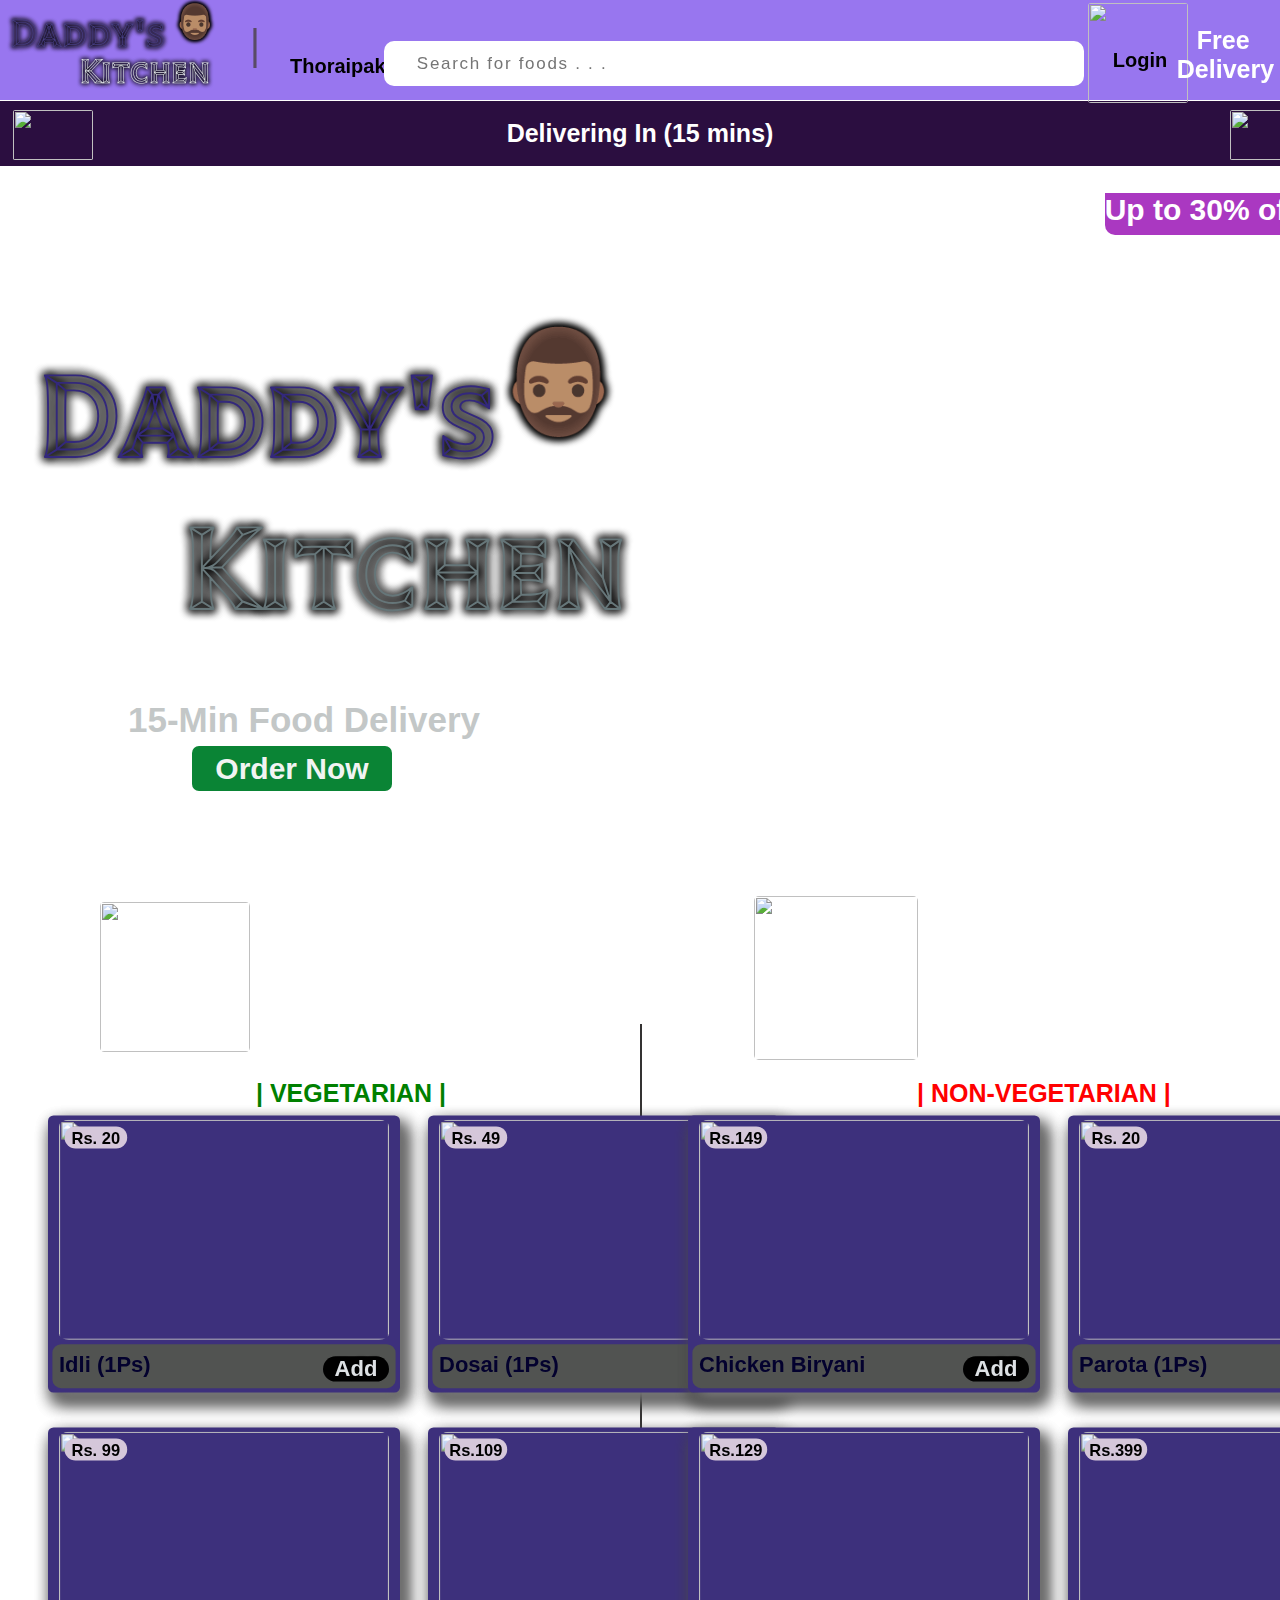
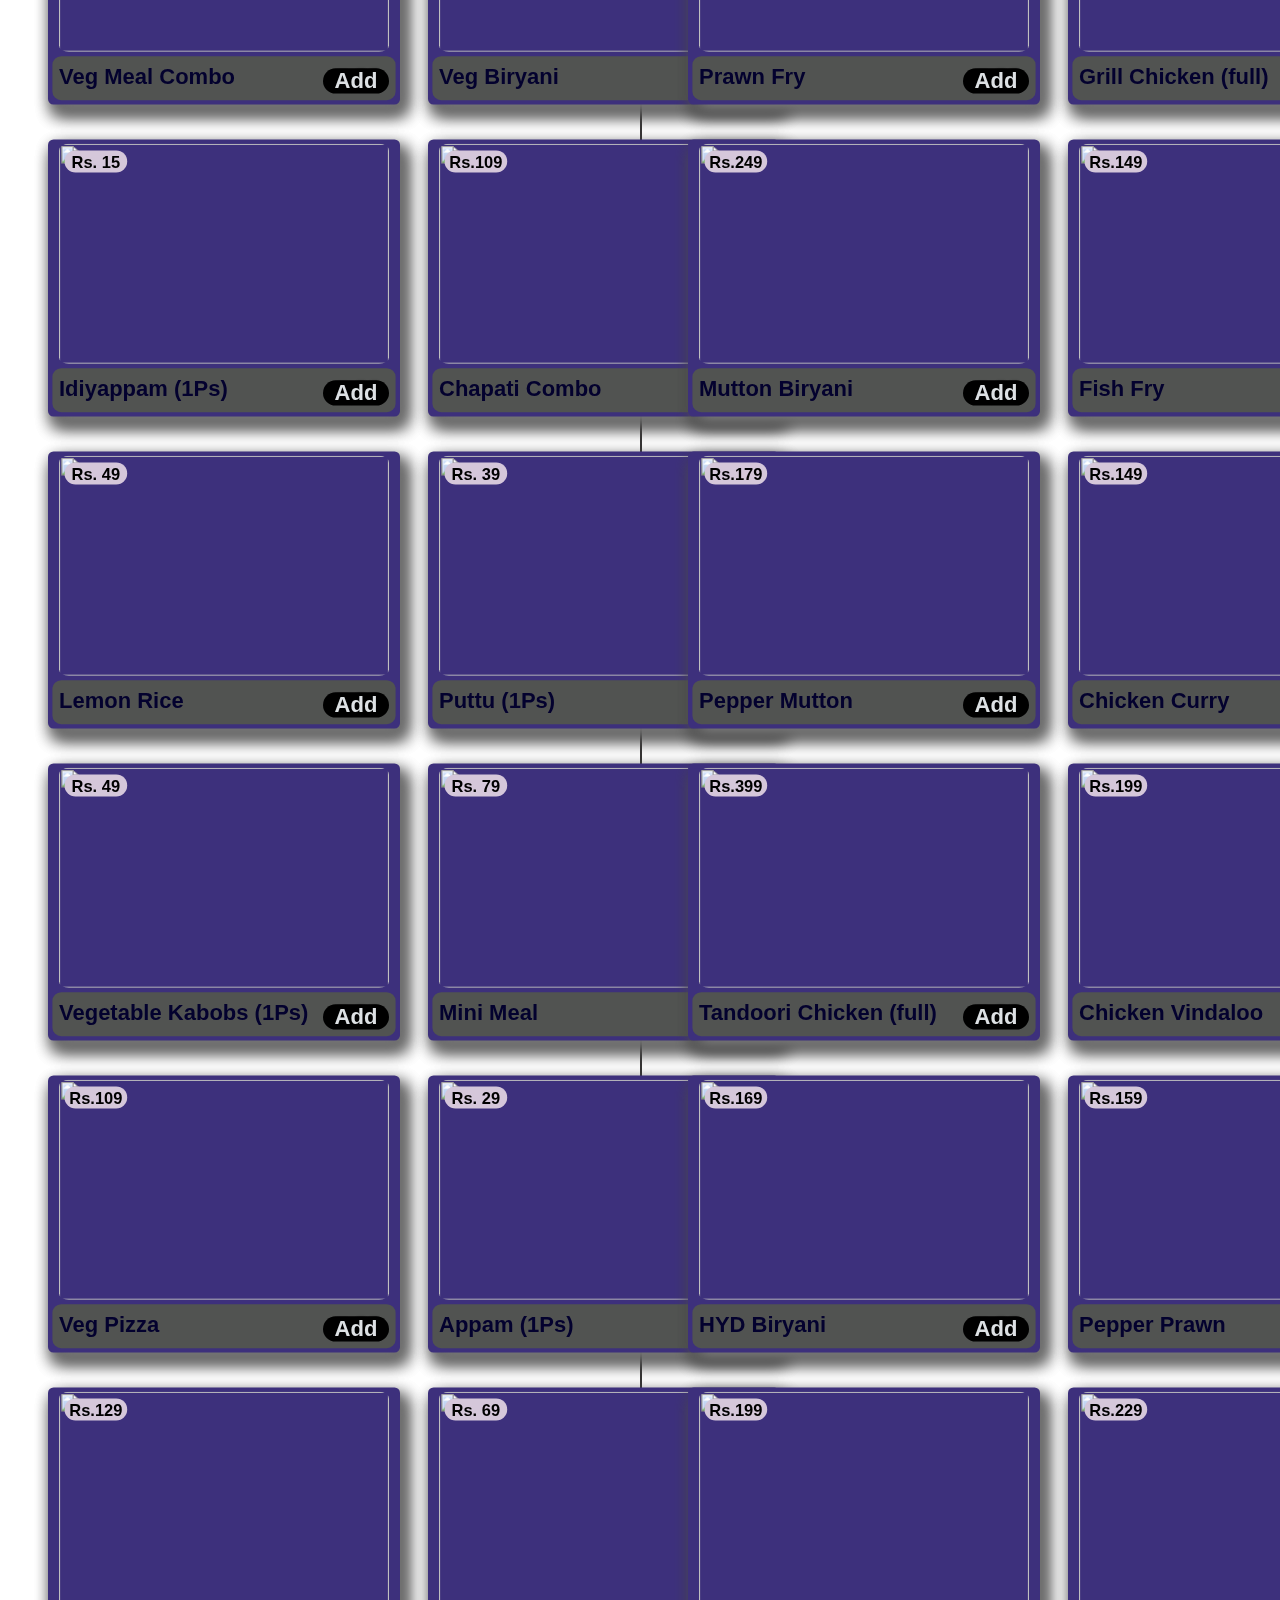
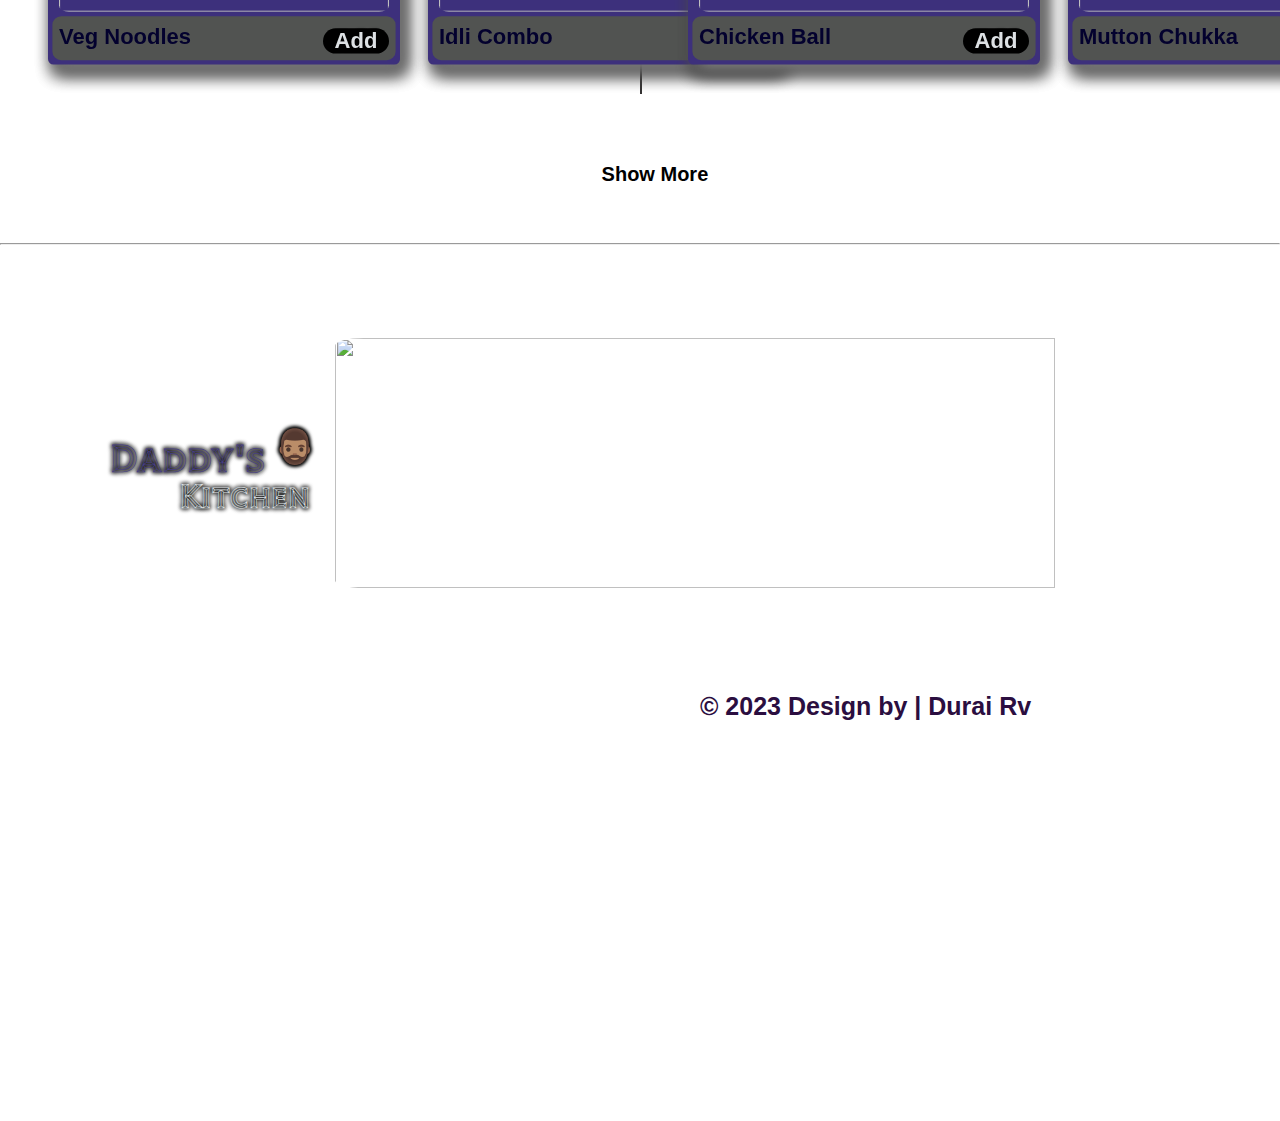
==== index.html @ 1ec9804d "Rename Activity.html to index.html" ====
<!DOCTYPE html>
<html>
<head>
    <link rel="preconnect" href="https://fonts.googleapis.com">
<link rel="preconnect" href="https://fonts.gstatic.com" crossorigin>
<link href="https://fonts.googleapis.com/css2?family=Tilt+Prism&display=swap" rel="stylesheet">

    <link rel="stylesheet" href="Activity.css">
    <meta name="viewport" content="width=device-width, initial-scale=1.0">
    <title>My First Webpage</title>
    <link rel="stylesheet" href="https://cdnjs.cloudflare.com/ajax/libs/font-awesome/6.4.0/css/all.min.css" integrity="sha512-iecdLmaskl7CVkqkXNQ/ZH/XLlvWZOJyj7Yy7tcenmpD1ypASozpmT/E0iPtmFIB46ZmdtAc9eNBvH0H/ZpiBw==" crossorigin="anonymous" referrerpolicy="no-referrer" />


    

</head>
<body>
    <div class="container">
       <div class="top">
        <h1>Daddy's <sup>🧔🏽‍♂️</sup></h1>
        <h2>Kitchen</h2>
        <h3>|</h3>
        <p><i class="fa-solid fa-location-dot fa-bounce"></i> <a href="https://goo.gl/maps/iVi7mu5M3YviTGpN6">Thoraipakkam</a> </p>
    <form>
        <input type="text" placeholder="  Search for foods . . .">
        <button type="submit"><i class="fa-solid fa-magnifying-glass fa-fade"></i></button>
    </form>
    <p class="login"><a href="login.html">Login</a></p>
    <img class="p1" src="D:\Rv\d.png">
    <!-- <img class="rv" src="D:\Rv\d3.png"> -->
    <div class="rv"> Free <br><span class="o2">Delivery</span></div>
    </div>
    <div class="top2">
        <div class="p2">Delivering In (15 mins)</div>
            <img class="p4" src="D:\Rv\d1.png">
            <img class="p5" src="D:\Rv\d2.png">
    </div>
    <div class="top3">
        <video src="D:\Rv\v1.mp4" autoplay muted loop></video>
            <p class="v1">
            <p class="a1">Daddy's<sup>🧔🏽‍♂️</sup><br><span class="a2">Kitchen</span></p>
            <h class="a3">15-Min Food Delivery</h>
            <button class="a4">Order Now</button>
            <p class="a5"> Up to 30% off</p>
        </p>
    </div>
    <div class="top4">
        <div class="veg">
            <img class="logo" src="D:\Rv\vl.png">
            <video class="vegv" src="D:\Rv\vv.mp4"autoplay muted loop></video>
        </div>
        <div class="nonveg">
            <img class="logo1" src="D:\Rv\nl.png">
            <video class="nveg" src="D:\Rv\nv.mp4"autoplay muted loop></video></video>
        </div>
    </div>
    <div class="ver"></div>
    <div class="vt1">
        <span class="green"> | VEGETARIAN |</span>
        <span class="red">| NON-VEGETARIAN |</span>
    </div>
    <div class="top5">
        <div class="hr">
            <img src="D:\Rv\z1.jpg">
            <div class="t5"><p class="d1">Idli   (1Ps)<h2 class="add">Add</h2></p>
            <button class="f1"> Rs. 20</button></div>
        </div>
        <div class="hr">
            <img src="D:\Rv\z2.jpg">
            <div class="t5"><p class="d1">Dosai   (1Ps)<h2 class="add">Add</h2></p>
            <button class="f1"> Rs. 49</button></div>
        </div>
        <div class="hr">
            <img src="D:\Rv\z3.jpg">
            <div class="t5"><p class="d1">Veg Meal Combo<h2 class="add">Add</h2></p>
            <button class="f1"> Rs. 99</button></div>
        </div>
        <div class="hr">
            <img src="D:\Rv\z4.jpg">
            <div class="t5"><p class="d1">Veg Biryani<h2 class="add">Add</h2></p>
            <button class="f1">Rs.109</button></div>
        </div>
        <div class="hr">
            <img src="D:\Rv\z5.jpg">
            <div class="t5"><p class="d1">Idiyappam   (1Ps)<h2 class="add">Add</h2></p>
            <button class="f1">Rs. 15</button></div>
        </div>
        <div class="hr">
            <img src="D:\Rv\z6.jpg">
            <div class="t5"><p class="d1">Chapati Combo<h2 class="add">Add</h2></p>
            <button class="f1">Rs.109</button></div>
        </div>
        <div class="hr">
            <img src="D:\Rv\z7.jpg">
            <div class="t5"><p class="d1">Lemon Rice<h2 class="add">Add</h2></p>
            <button class="f1">Rs. 49</button></div>
        </div>
        <div class="hr">
            <img src="D:\Rv\z8.jpg">
            <div class="t5"><p class="d1">Puttu   (1Ps)<h2 class="add">Add</h2></p>
            <button class="f1">Rs. 39</button></div>
        </div>
        <div class="hr">
            <img src="D:\Rv\z9.jpg">
            <div class="t5"><p class="d1">Vegetable Kabobs   (1Ps)<h2 class="add">Add</h2></p>
            <button class="f1">Rs. 49</button></div>
        </div>
        <div class="hr">
            <img src="D:\Rv\z10.jpg">
            <div class="t5"><p class="d1">Mini Meal<h2 class="add">Add</h2></p>
            <button class="f1">Rs. 79</button></div>
        </div>
        <div class="hr">
            <img src="D:\Rv\z11.jpg">
            <div class="t5"><p class="d1">Veg Pizza<h2 class="add">Add</h2></p>
            <button class="f1">Rs.109</button></div>
        </div>
        <div class="hr">
            <img src="D:\Rv\z12.jpg">
            <div class="t5"><p class="d1">Appam   (1Ps)<h2 class="add">Add</h2></p>
            <button class="f1">Rs. 29</button></div>
        </div>
        <div class="hr">
            <img src="D:\Rv\z13.jpg">
            <div class="t5"><p class="d1">Veg Noodles<h2 class="add">Add</h2></p>
            <button class="f1">Rs.129</button></div>
        </div>
        <div class="hr">
            <img src="D:\Rv\z14.jpg">
            <div class="t5"><p class="d1">Idli Combo<h2 class="add">Add</h2></p>
            <button class="f1">Rs. 69</button></div>
        </div>
    </div>
    <div class="top6">
        <div class="hr">
            <img src="D:\Rv\c1.jpg">
            <div class="t6"><p class="d1">Chicken Biryani<h2 class="add">Add</h2></p>
            <button class="f1">Rs.149</button></div>
        </div>
        <div class="hr">
            <img src="D:\Rv\c2.jpg">
            <div class="t6"><p class="d1">Parota   (1Ps)<h2 class="add">Add</h2></p>
            <button class="f1">Rs. 20</button></div>
        </div>
        <div class="hr">
            <img src="D:\Rv\c3.jpg">
            <div class="t6"><p class="d1">Prawn Fry<h2 class="add">Add</h2></p>
            <button class="f1">Rs.129</button></div>
        </div>
        <div class="hr">
            <img src="D:\Rv\c4.jpg">
            <div class="t6"><p class="d1">Grill Chicken   (full)<h2 class="add">Add</h2></p>
            <button class="f1">Rs.399</button></div>
        </div>
        <div class="hr">
            <img src="D:\Rv\c5.jpg">
            <div class="t6"><p class="d1">Mutton Biryani<h2 class="add">Add</h2></p>
            <button class="f1">Rs.249</button></div>
        </div>
        <div class="hr">
            <img src="D:\Rv\c6.jpg">
            <div class="t6"><p class="d1">Fish Fry<h2 class="add">Add</h2></p>
            <button class="f1">Rs.149</button></div>
        </div>
        <div class="hr">
            <img src="D:\Rv\c7.jpg">
            <div class="t6"><p class="d1">Pepper Mutton<h2 class="add">Add</h2></p>
            <button class="f1">Rs.179</button></div>
        </div>
        <div class="hr">
            <img src="D:\Rv\c8.jpg">
            <div class="t6"><p class="d1">Chicken Curry<h2 class="add">Add</h2></p>
            <button class="f1">Rs.149</button></div>
        </div>
        <div class="hr">
            <img src="D:\Rv\c9.jpg">
            <div class="t6"><p class="d1">Tandoori Chicken   (full)<h2 class="add">Add</h2></p>
            <button class="f1">Rs.399</button></div>
        </div>
        <div class="hr">
            <img src="D:\Rv\c10.jpg">
            <div class="t6"><p class="d1">Chicken Vindaloo<h2 class="add">Add</h2></p>
            <button class="f1">Rs.199</button></div>
        </div>
        <div class="hr">
            <img src="D:\Rv\c11.jpg">
            <div class="t6"><p class="d1">HYD Biryani<h2 class="add">Add</h2></p>
            <button class="f1">Rs.169</button></div>
        </div>
        <div class="hr">
            <img src="D:\Rv\c12.jpg">
            <div class="t6"><p class="d1">Pepper Prawn<h2 class="add">Add</h2></p>
            <button class="f1">Rs.159</button></div>
        </div>
        <div class="hr">
            <img src="D:\Rv\c13.jpg">
            <div class="t6"><p class="d1">Chicken Ball<h2 class="add">Add</h2></p>
            <button class="f1">Rs.199</button></div>
        </div>
        <div class="hr">
            <img src="D:\Rv\c14.jpg">
            <div class="t6"><p class="d1">Mutton Chukka<h2 class="add">Add</h2></p>
            <button class="f1">Rs.229</button></div>
        </div>
    </div>
    <p class="show"> Show More</p>
    <hr>
    <div class="end">
        <h1>Daddy's <sup>🧔🏽‍♂️</sup></h1>
        <h2>Kitchen</h2>
        <div class="icons">
        <i class="fa-brands fa-instagram"></i>
        <i class="fa-brands fa-twitter"></i>
        <i class="fa-brands fa-facebook"></i>
        <i class="fa-brands fa-linkedin"></i></div>
    </div>
    <img class="screen" src="D:\Rv\e1.png">
    <p class="text4"> &copy;  2023   Design  by  |  Durai  Rv</p>

</div>
    
</body>
</html>
---- Activity.css ----
*{
    padding: 0;
    margin: 0;
    box-sizing: border-box;
}
body{
    padding-top: 101px;
}
.top{
    height: 100px;
    width: 100%;
    background-color: rgb(152, 118, 239);
    position: fixed;
    z-index: 9999;top: 0;
    /* position: sticky;
    top: 0; */
}
button{
    position: absolute;
    top: 10px;left:38%;
    border-radius: 50%;
    font-size: 20px;
    border: none;
}
form{
    position: relative;border: none;
    bottom: 143px;left: 30%;
}
input{
   border: none;
    font-size: 17px;
    height: 45px;width: 700px;
    border-radius: 10px;
    padding: 0px 20px;
    letter-spacing: 0.1em;
    outline: none;
}
h1{
    text-shadow:  -1px 0 4px black, 0 1px 4px black, 1px 0 4px black, 0 -1px 4px black;
    font-family: 'Tilt Prism', cursive;
    font-size: 40px;
    position: relative;
    left: 10px;color: rgb(71, 62, 132);
}

h2{
    text-shadow:  -1px 0 4px black, 0 1px 4px black, 1px 0 4px black, 0 -1px 4px black;
    font-family: 'Tilt Prism', cursive;
    font-size: 35px;
    position: relative;
    bottom: 10px;left: 80px;color: rgb(221, 225, 228);
}
h3{
    font-size: 45px;
    font-weight: bold;
    position: relative;bottom: 85px;left: 250px;
    color: rgb(89, 75, 102);
}
P{
    font-size: 20px;
    position: relative;
    bottom: 105px;left: 290px;
    font-weight: bold;color: rgb(227, 234, 239);
    font-family:'Lucida Sans', 'Lucida Sans Regular', 'Lucida Grande', 'Lucida Sans Unicode', Geneva, Verdana, sans-serif;
}
a{
    text-decoration: none;
    color: rgb(0, 0, 0);
}
a:hover{
    color: white;
}
i{
    color: rgb(245, 2, 2);
    font-size: 25px;
}
.login{
    display: flex;
    justify-content: center;
    align-items: start;
    position: relative;
    top: -180px;left:500px ;
    color: rgb(0, 0, 0);font-size: 20px;
    font-family:'Lucida Sans', 'Lucida Sans Regular', 'Lucida Grande', 'Lucida Sans Unicode', Geneva, Verdana, sans-serif;
    font-weight: bold;
}
.p1{
    height: 100px;width: 100px;
    margin-left: 85%;
    position: relative;
    bottom: 249px;
}
.rv{
    color: rgb(255, 255, 255);
    font-family: 'Lucida Sans', 'Lucida Sans Regular', 'Lucida Grande', 'Lucida Sans Unicode', Geneva, Verdana, sans-serif;
    font-size: 25px;
    text-shadow: 9px;
    font-weight: bold;
    position: relative;
    bottom: 330px;left:93.5%;
}
.login:hover{
    box-shadow: rgb(205, 6, 149);
}
.o2{
    position: relative;
    left: -20px;
    
}
.top2{
    height:65px;width: 100%;
    background-color:#2b0e40;
}
.p2{
    font-size: 25px;
    color: rgb(255, 255, 255);
    font-family: 'Lucida Sans', 'Lucida Sans Regular', 'Lucida Grande', 'Lucida Sans Unicode', Geneva, Verdana, sans-serif;
    font-weight: bold;
    position: relative;
    bottom: -18px;
    text-align: center;
    
    animation: blink 6s linear infinite;}
                @keyframes blink{
                    0%{opacity: 0;}
                    20%{opacity:0.5;}
                    50%{opacity: 1;}
                    80%{opacity: 0.5;}
                    0%{opacity:0;}
}
.p4{
    height: 50px;width: 80px;
    position: relative;
    bottom: 20px;left: 1%;

}
.p5{
    height: 50px;width: 80px;
    position: relative;
    bottom: 20px;left: 89.5%;

}
.top3{
    position: relative;
}
video{
    height: 80vh;
    width: 100%;
    object-fit: cover;
    filter: brightness(35%);
    padding: 20px;
    padding-top: 15px;
    border-radius: 30px;
}
.a1{
    text-shadow:  -1px 0 10px black, 0 1px 10px black, 1px 0 10px black, 0 -1px 10px black;
    color: rgb(51, 40, 124);
    font-size: 120px;
    font-family: 'Tilt Prism', cursive;
    position: absolute;
    bottom: 400px;left: 3%;
}
.a2{
    position: absolute; 
    left: 25%;color: rgb(102, 118, 121);
}
.a3{
    color: rgb(195, 199, 199);
    font-size: 35px;
    font-family: 'Lucida Sans', 'Lucida Sans Regular', 'Lucida Grande', 'Lucida Sans Unicode', Geneva, Verdana, sans-serif;
    font-weight: bold;
    position: absolute;
    bottom: 150px;left: 10%;
}
.a4{
    background-color: rgb(10, 132, 53);
    border-radius: 7px;
    color: rgb(241, 244, 242);
    font-weight: bold;
    font-family: 'Lucida Sans', 'Lucida Sans Regular', 'Lucida Grande', 'Lucida Sans Unicode', Geneva, Verdana, sans-serif;
    font-size: 30px;
    height: 45px;width: 200px;
    position: absolute;
    top: 580px;left: 15%;
    animation-name: a;
    animation-duration: 10s;
    animation-iteration-count: 10;
    
}
@keyframes a{
    0%{background-color:rgb(6, 246, 6);}
    20%{background-color:rgb(249, 5, 5);}
    40%{background-color:blue;}
    60%{background-color:rgb(0, 0, 0);}
    80%{background-color:rgb(0, 208, 255);}
    100%{background-color:rgb(255, 0, 234);}
}
.a5{
    background-color: rgb(170, 56, 193);
    border-bottom-left-radius: 10px;border-top-right-radius: 10px;
    color: rgb(255, 255, 255);
    font-weight: bold;
    font-family: 'Lucida Sans', 'Lucida Sans Regular', 'Lucida Grande', 'Lucida Sans Unicode', Geneva, Verdana, sans-serif;
    font-size: 30px;
    height: 42.5px;width: 218px;
    position: absolute;
    bottom: 655px;left: 86.3%;

}
.logo{
    height: 150px;width: 150px;
    position: relative;
    left: 100px;
}
.vegv{
    height: 162px;width:500px ;
    position: relative;
    left: 70px;top: 9px;
    filter: brightness(75%);
}
.logo1{
    height: 163.5px;width: 163.5px;
    position: relative;
    left: 55%;bottom: 160px;
}
.nveg{
    height: 162px;width:500px ;
    position: relative;
    left: 52.8%;bottom:158px;
    filter: brightness(75%);
}
.nonveg{
    position: relative;
    left:50px ;
}
.ver{
    background-color: rgb(52, 50, 50);
    height: 2270px;width: 2px;
    position: relative;
    left: 50%;bottom: 200px;
}
.vt1{
    display: grid;
    grid-template-columns: auto auto ;
    gap: 50px;
    padding: 5%;padding-top: 5px;
    font-family:'Gill Sans', 'Gill Sans MT', Calibri, 'Trebuchet MS', sans-serif;
    font-size: 25px;
    font-weight: bold;
    position: relative;
    left: 15%;bottom: 2420px;

    animation: blink 6s linear infinite;}
                @keyframes blink{
                    0%{opacity: 0;}
                    20%{opacity:0.5;}
                    50%{opacity: 1;}
                    80%{opacity: 0.5;}
                    0%{opacity:0;}
    
}
.green{
    background-color: rgb(255, 255, 255);
    color: green;
    height: 30px;width: 200px;
}
.red{
        background-color: rgb(255, 255, 255);
        color:red;
        height: 30px;width: 280px;
        position: relative;
    left: 100px;
}
.top5{
    display: grid;
    grid-template-columns: auto auto;
    gap: 60px;
    padding: 5%;padding-top: 5px;
    height: 150px;width: 200px;
    position: relative;
    bottom: 2470px;
}
img{
    height: 200px;width: 300px;
    object-fit: cover;
    border-radius: 3%;
}
.top5 > div{
    box-shadow: 5px 8px 20px rgb(238, 237, 238),5px 8px 20px rgb(238, 226, 238);
    text-align: center;
    padding: 4px;
    background-color: rgb(61, 48, 124);
    border-radius: 5px;
    width: 320px;
    
}
.top5 > div{
    transform: scale(1.1);
    z-index: 2;
}
.f1{
    color: black;font-weight: bold;
    border-radius: 30px;border: none;
    font-family: 'Lucida Sans', 'Lucida Sans Regular', 'Lucida Grande', 'Lucida Sans Unicode', Geneva, Verdana, sans-serif;
    background-color:rgb(213, 199, 218);
    height: 20px;width: 57px;font-size: 15px;
    position: absolute;
   left: 15px;
}
.add{
    height: 23px;width:60px ;
    background-color: rgb(0, 0, 0);
    border-radius: 30px;
    font-size: 20px;
    font-family: 'Lucida Sans', 'Lucida Sans Regular', 'Lucida Grande', 'Lucida Sans Unicode', Geneva, Verdana, sans-serif;
    position: absolute;
    left: 250px;right: 15px;

    animation: blink 6s linear infinite;}
                @keyframes blink{
                    0%{opacity: 0;}
                    20%{opacity:0.5;}
                    50%{opacity: 1;}
                    80%{opacity: 0.5;}
                    0%{opacity:0;}
}
.d1{
    /* display: unset; */
    color: rgb(3, 1, 46);
    font-size: 20px;
    font-weight: bold;
    font-family: 'Lucida Sans', 'Lucida Sans Regular', 'Lucida Grande', 'Lucida Sans Unicode', Geneva, Verdana, sans-serif;
    position: absolute;
    top: 85.5%;left: 10px;
    display: flex;
    justify-content: start;
    align-items: start;
    padding-bottom: 50px;
}
.t5{
    /* display: grid;
    grid-template-columns: auto; */
    padding: 20px;background-color: rgb(81, 83, 81);
    border-radius: 8px;font-weight: bold;font-family:'Segoe UI', Tahoma, Geneva, Verdana, sans-serif ;
}
.top5 >div{
    box-shadow: 5px 8px 15px gray ,5px 8px 15px black;
}


.top6{
    display: grid;
    grid-template-columns: auto auto;
    gap: 60px;
    padding: 5%;padding-top: 5px;
    height: 150px;width: 200px;
    position: relative;
    bottom: 2620px;left: 50%;
}
img{
    height: 200px;width: 300px;
    object-fit: cover;
    border-radius: 3%;
}
.top6 > div{
    box-shadow: 5px 8px 20px rgb(238, 237, 238),5px 8px 20px rgb(238, 226, 238);
    text-align: center;
    padding: 4px;
    background-color: rgb(61, 48, 124);
    border-radius: 5px;
    width: 320px;
    
}
.top6 > div{
    transform: scale(1.1);
    z-index: 2;
}
.t6{
    
    padding: 20px;background-color: rgb(81, 83, 81);
    border-radius: 8px;font-weight: bold;font-family:'Segoe UI', Tahoma, Geneva, Verdana, sans-serif ;
}
.top6 >div{
    box-shadow: 5px 8px 15px gray ,5px 8px 15px black;
}
.hr:hover{
    transform: scale(1.2);
    z-index: 2;
}
.show{
    height: 30px;width: 120px;
    font-weight: bold;
    color: black;
    font-size: 20px;
    font-family: 'Lucida Sans', 'Lucida Sans Regular', 'Lucida Grande', 'Lucida Sans Unicode', Geneva, Verdana, sans-serif;
    border-radius: 10px;
    position: relative;
    left: 47%;bottom: 530px;
}
.end{
    position: relative;
    bottom: 300px;left: 100px;
}
hr{
    position: relative;
    bottom: 480px;
}
.icons{
    display: flex;
    gap: 20px;padding-top: 10px;
    padding-left: 25px;

    animation: blink 6s linear infinite;}
                @keyframes blink{
                    0%{opacity: 0;}
                    20%{opacity:0.5;}
                    50%{opacity: 1;}
                    80%{opacity: 0.5;}
                    0%{opacity:0;}
}
.screen{
    height:250px;width:75%;
    position: relative;
    bottom: 500px;left: 335px;
}
.text4{
    font-size: 25px;
    color: #2b0e40;
    position: relative;
    bottom: 400px;left:700px ;
                
                
}
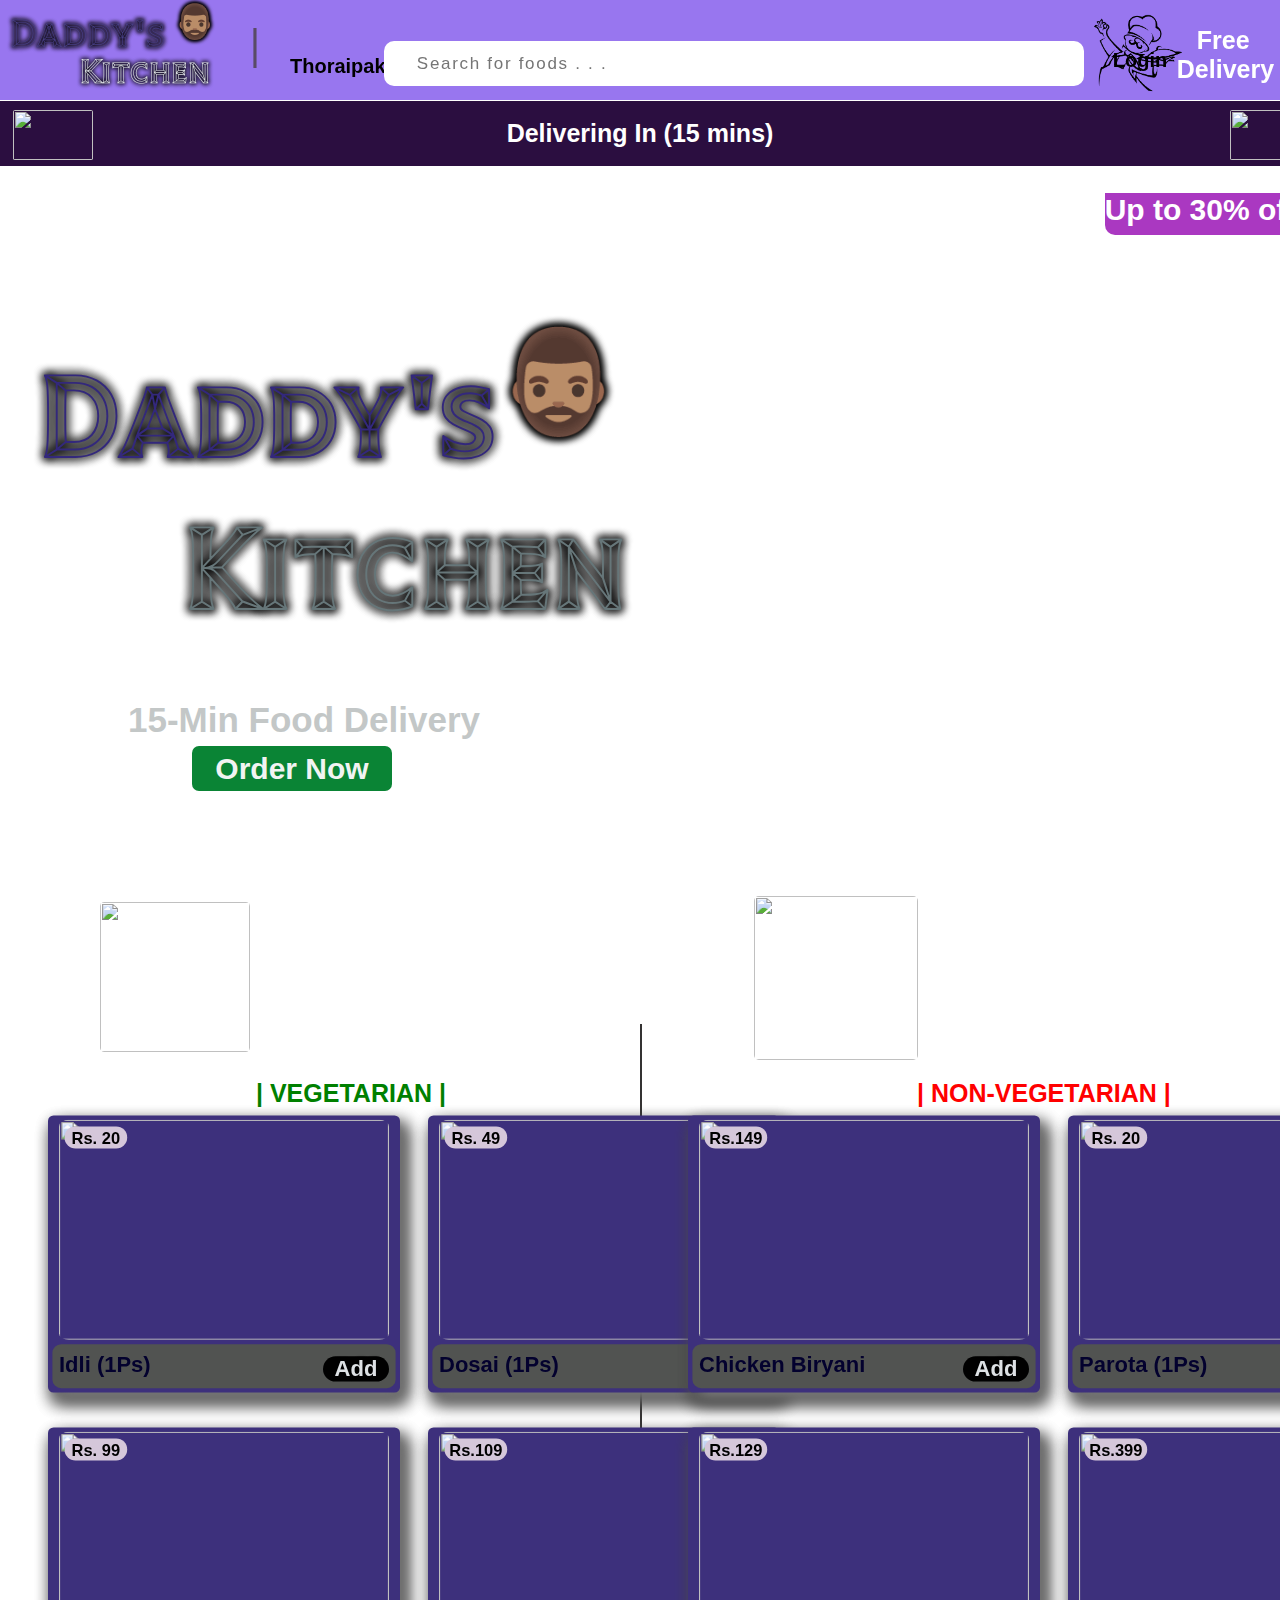
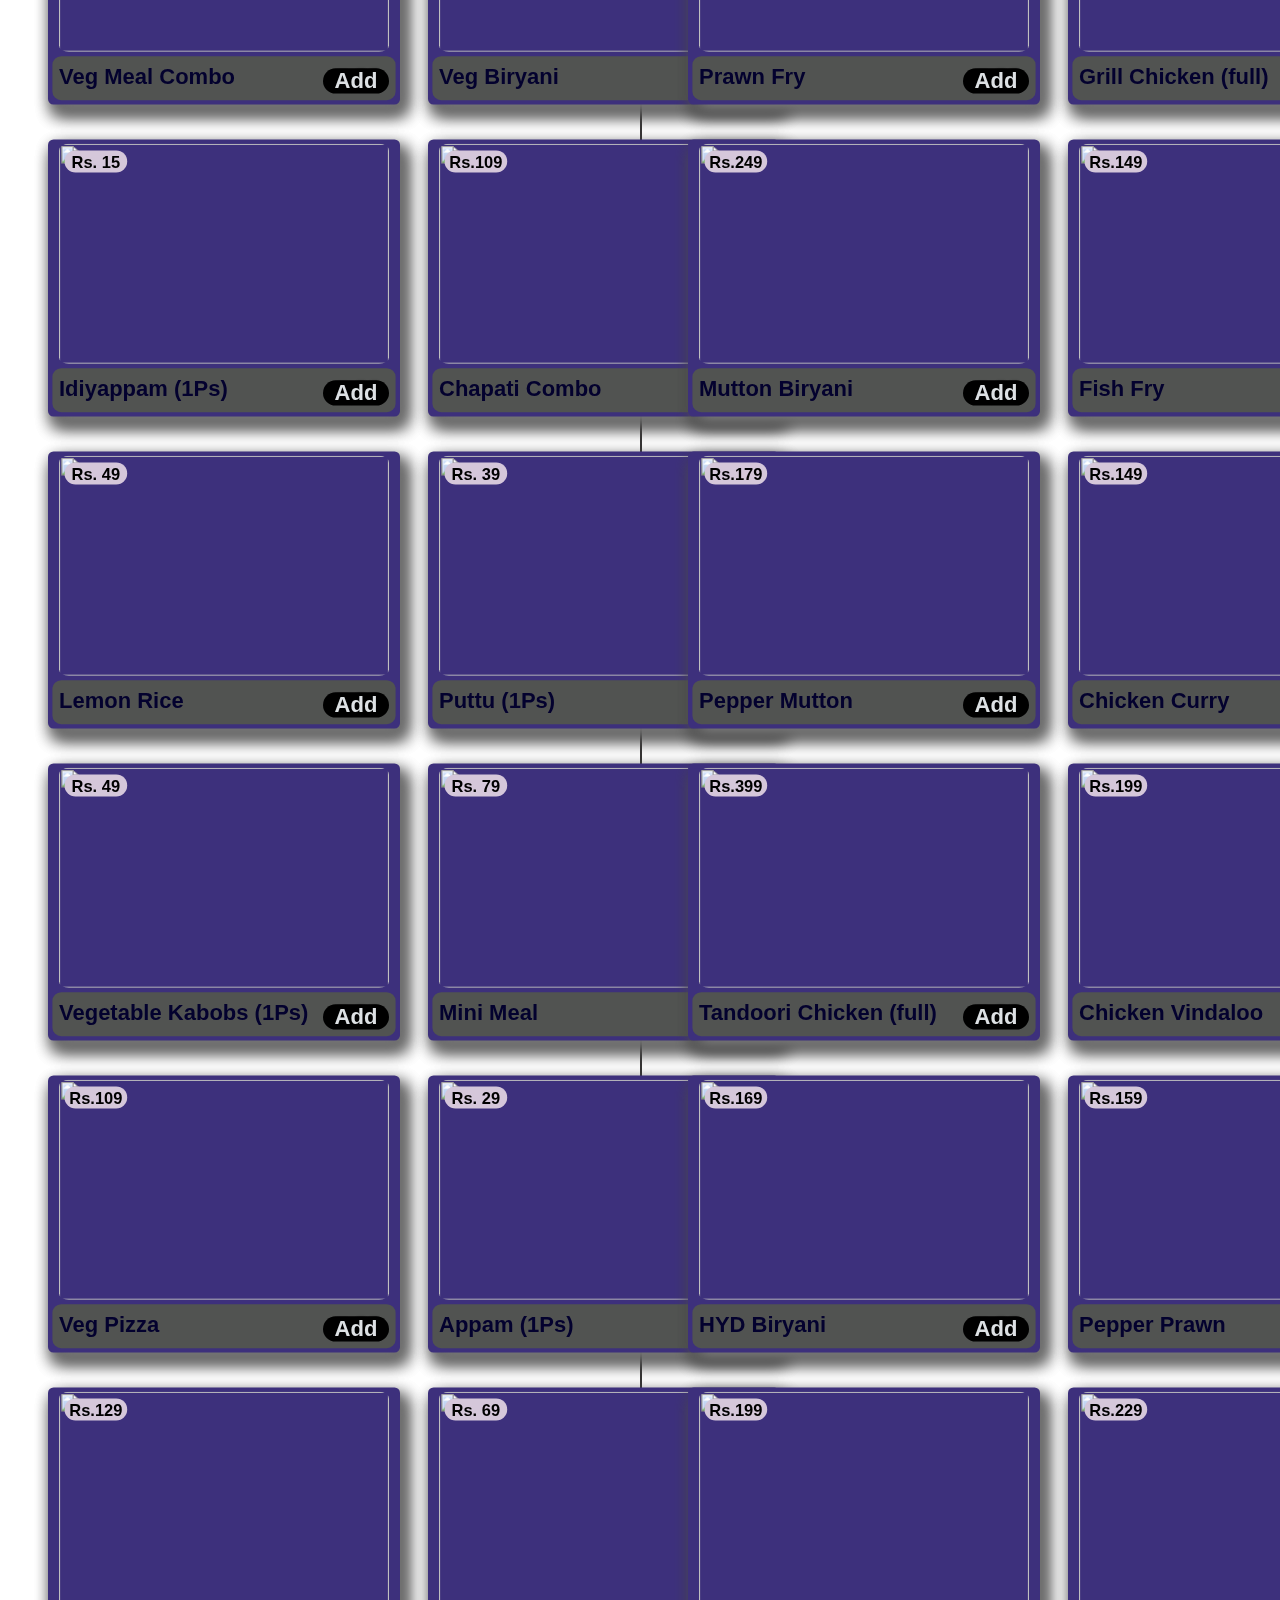
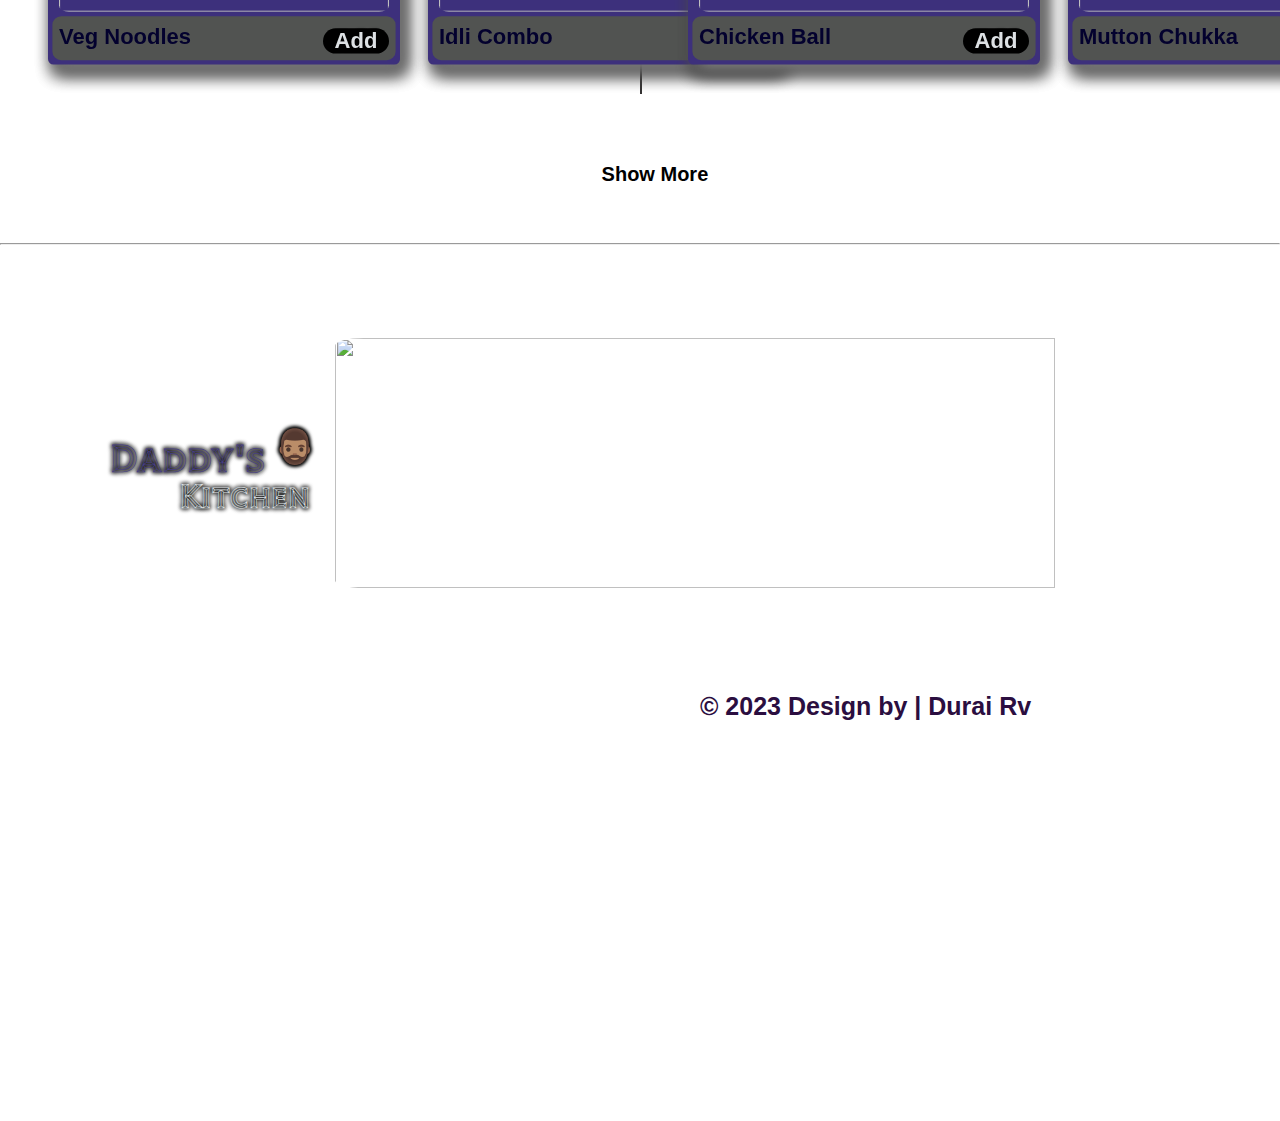
==== commit 4e91a05a: "second" ====
--- a/index.html
+++ b/index.html
@@ -26,7 +26,7 @@
         <button type="submit"><i class="fa-solid fa-magnifying-glass fa-fade"></i></button>
     </form>
     <p class="login"><a href="login.html">Login</a></p>
-    <img class="p1" src="D:\Rv\d.png">
+    <img class="p1" src="./d.png">
     <!-- <img class="rv" src="D:\Rv\d3.png"> -->
     <div class="rv"> Free <br><span class="o2">Delivery</span></div>
     </div>
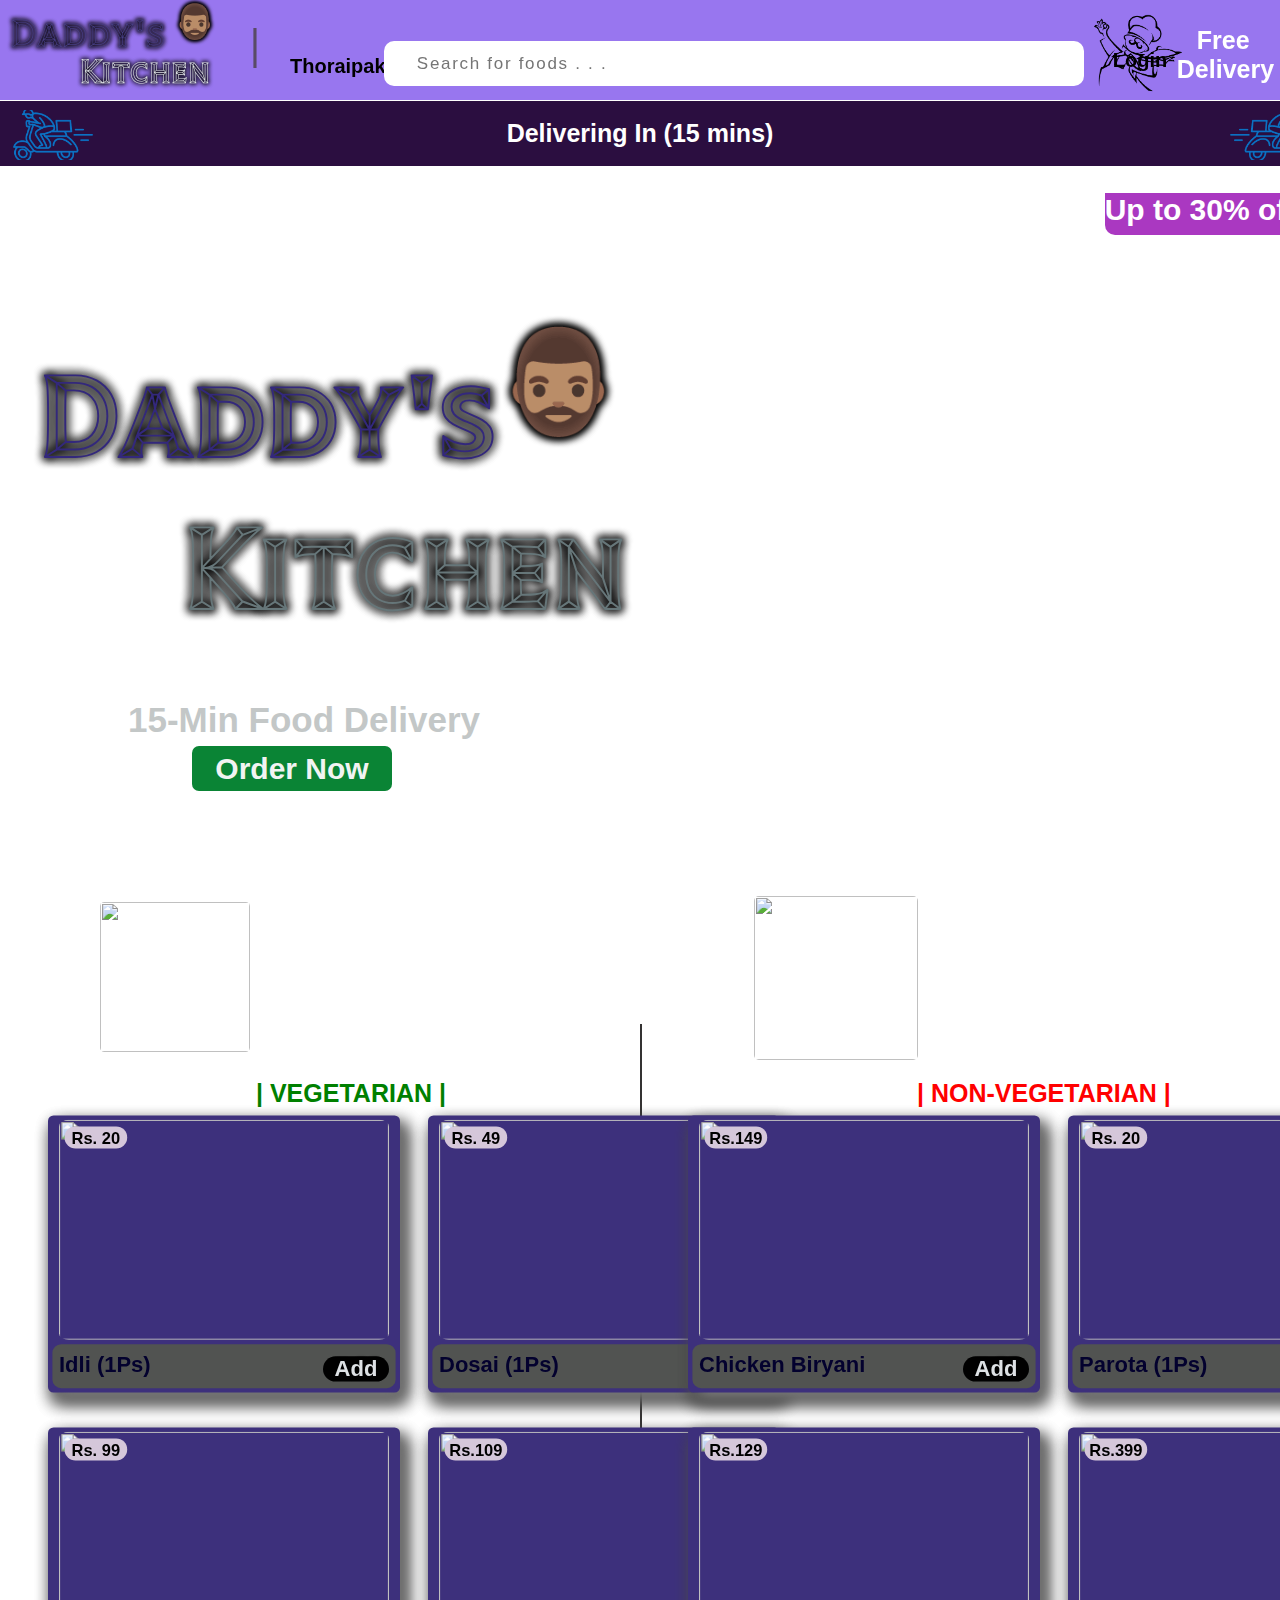
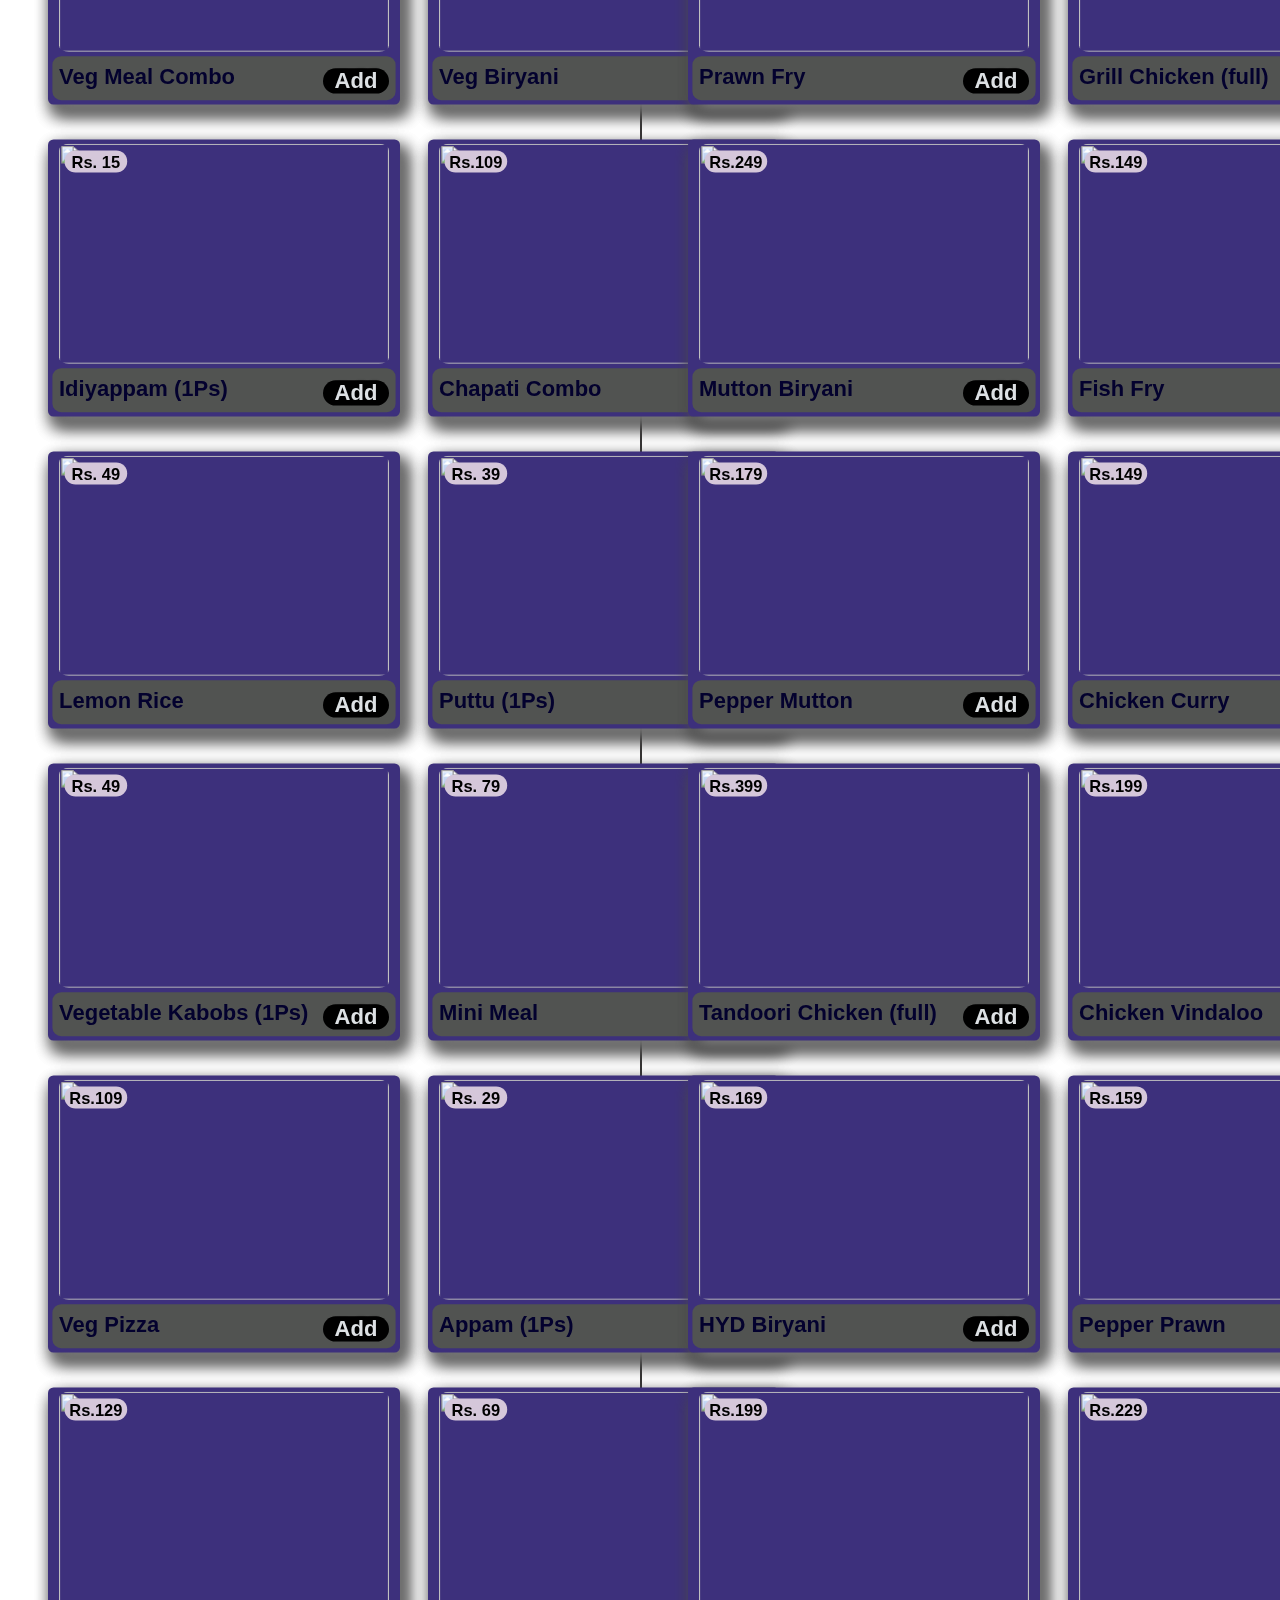
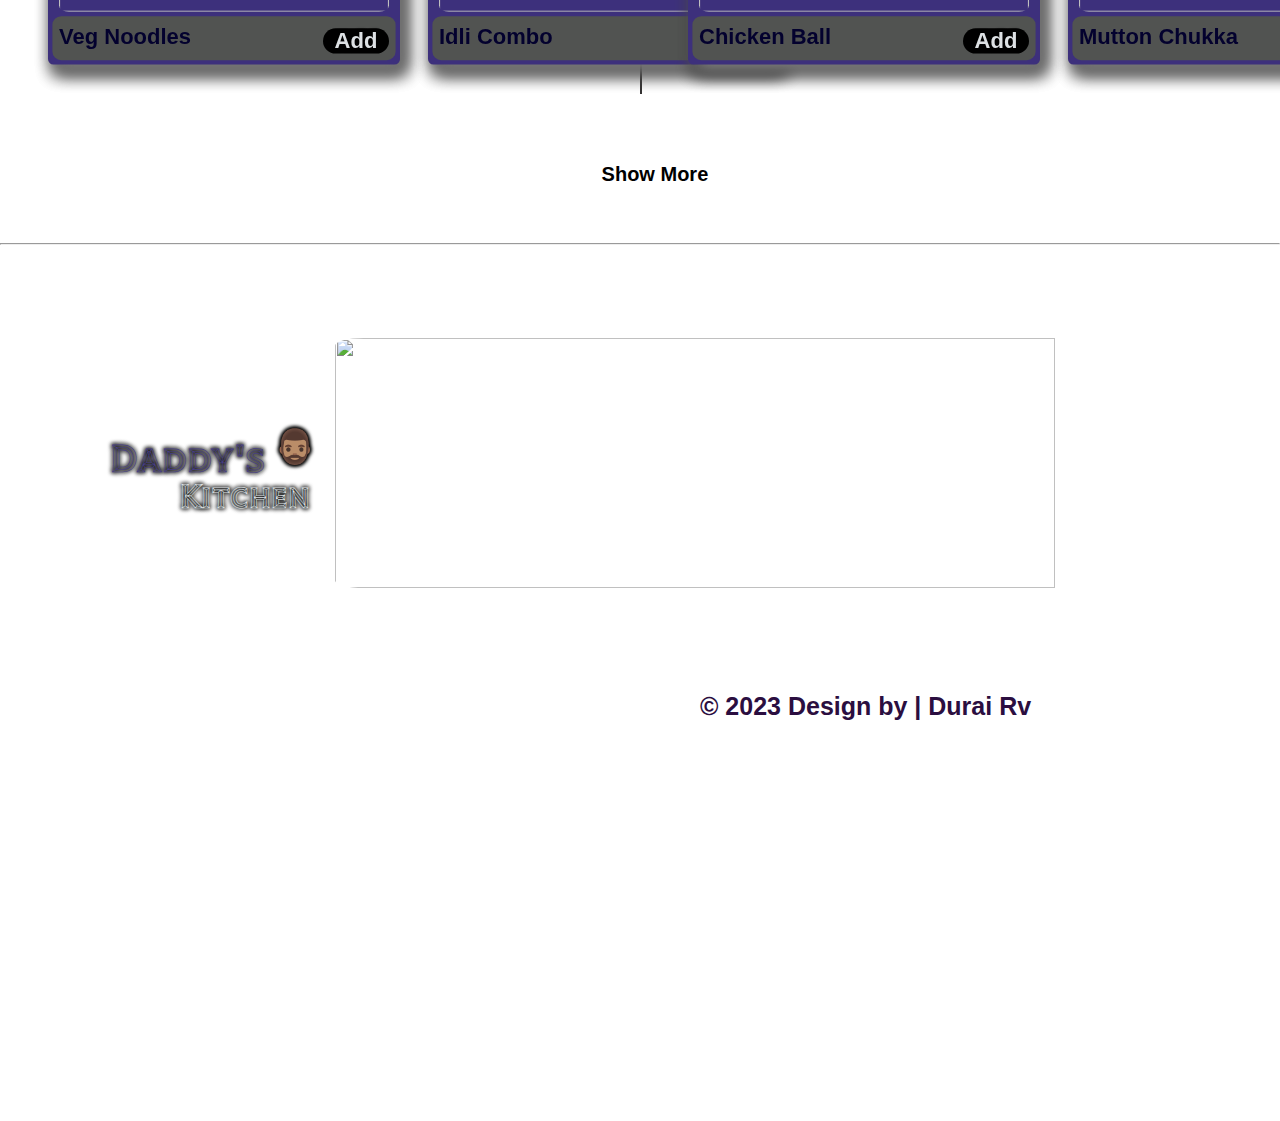
==== commit 8c809ca2: "third" ====
--- a/index.html
+++ b/index.html
@@ -32,8 +32,8 @@
     </div>
     <div class="top2">
         <div class="p2">Delivering In (15 mins)</div>
-            <img class="p4" src="D:\Rv\d1.png">
-            <img class="p5" src="D:\Rv\d2.png">
+            <img class="p4" src="./d1.png">
+            <img class="p5" src="./d2.png">
     </div>
     <div class="top3">
         <video src="D:\Rv\v1.mp4" autoplay muted loop></video>
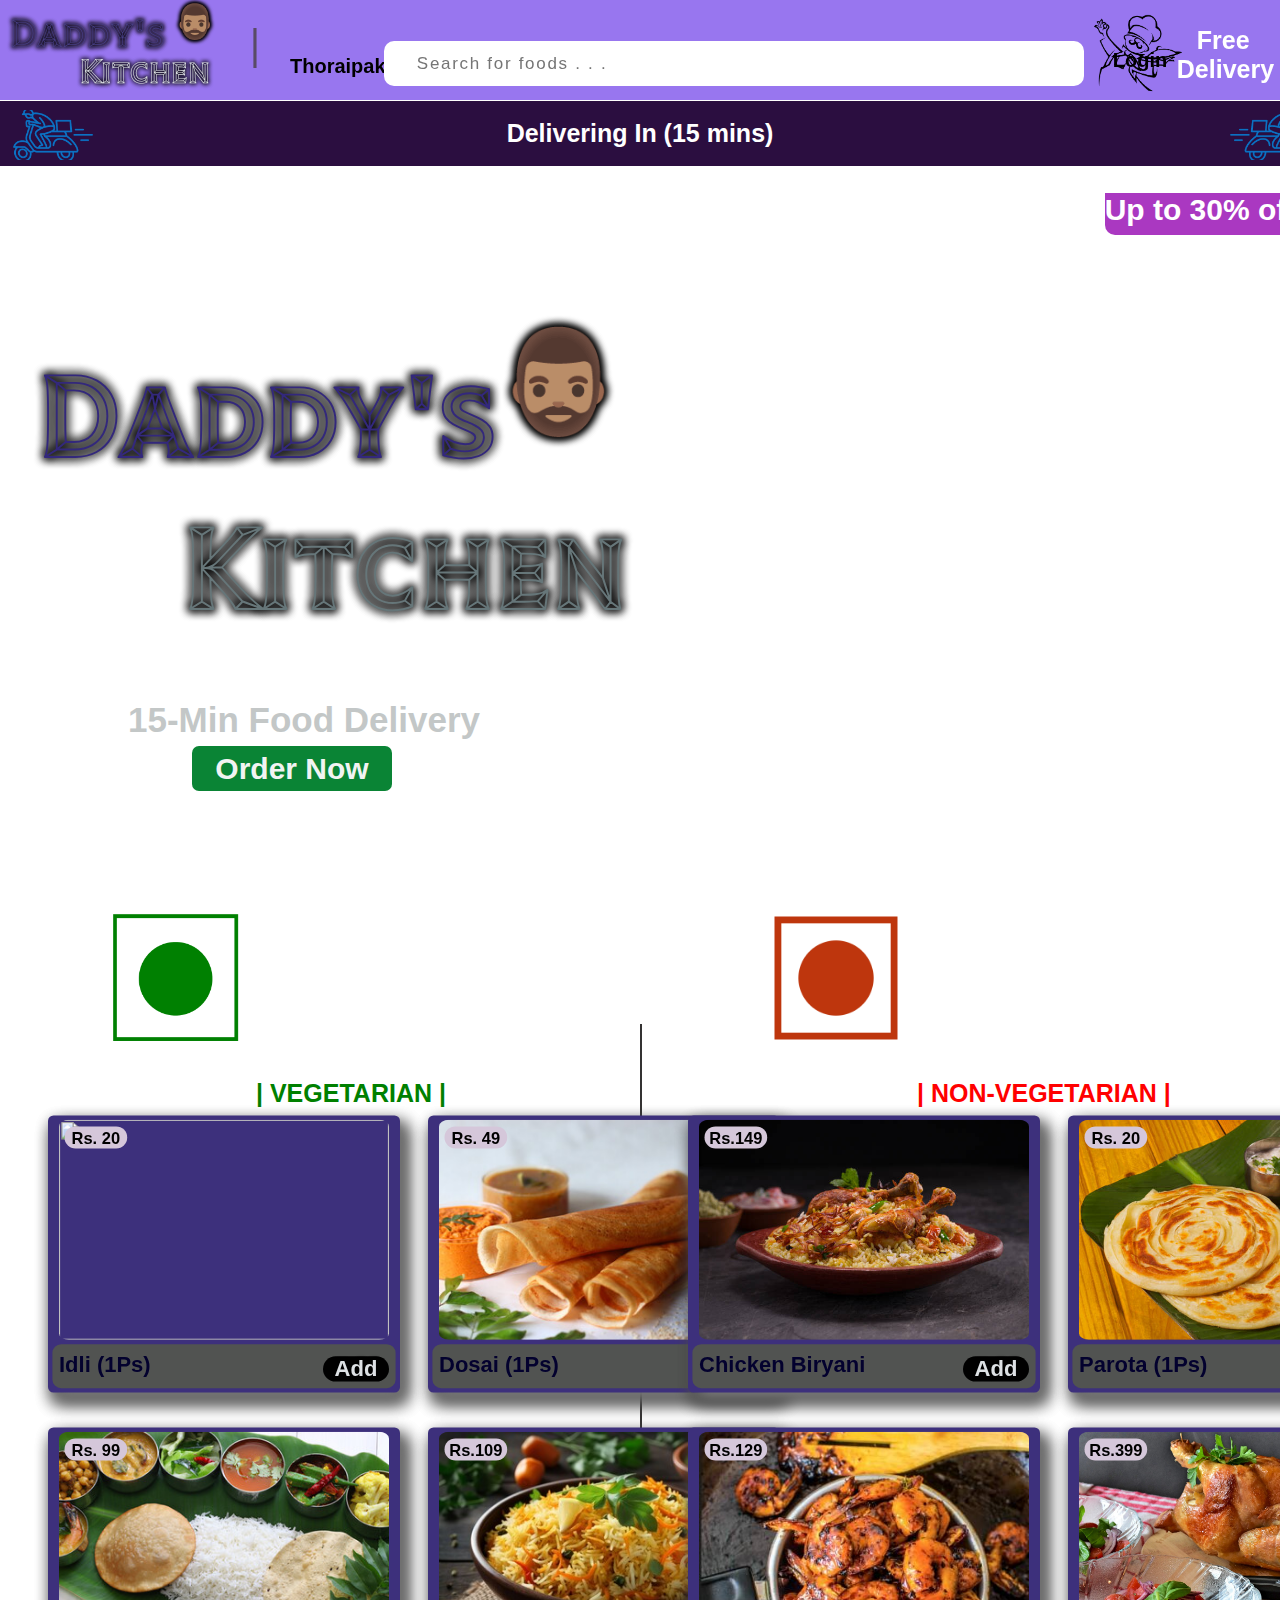
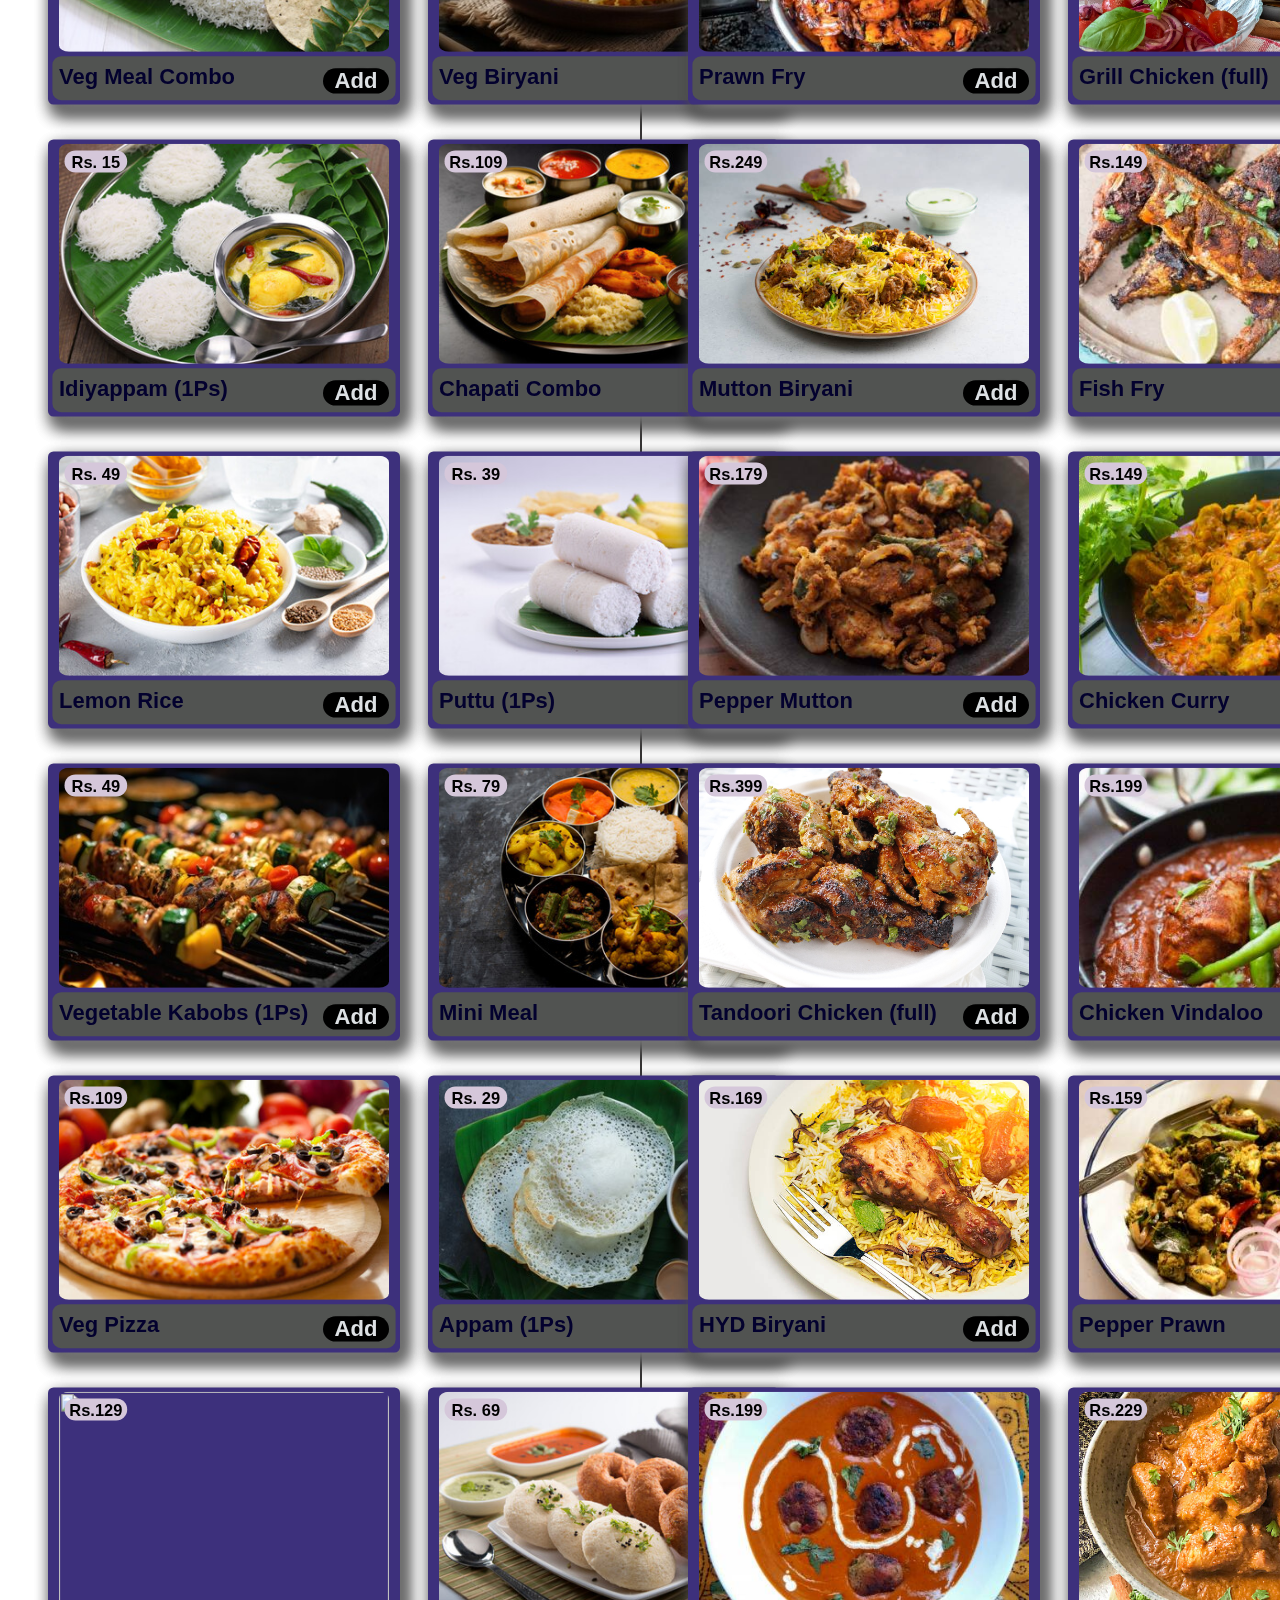
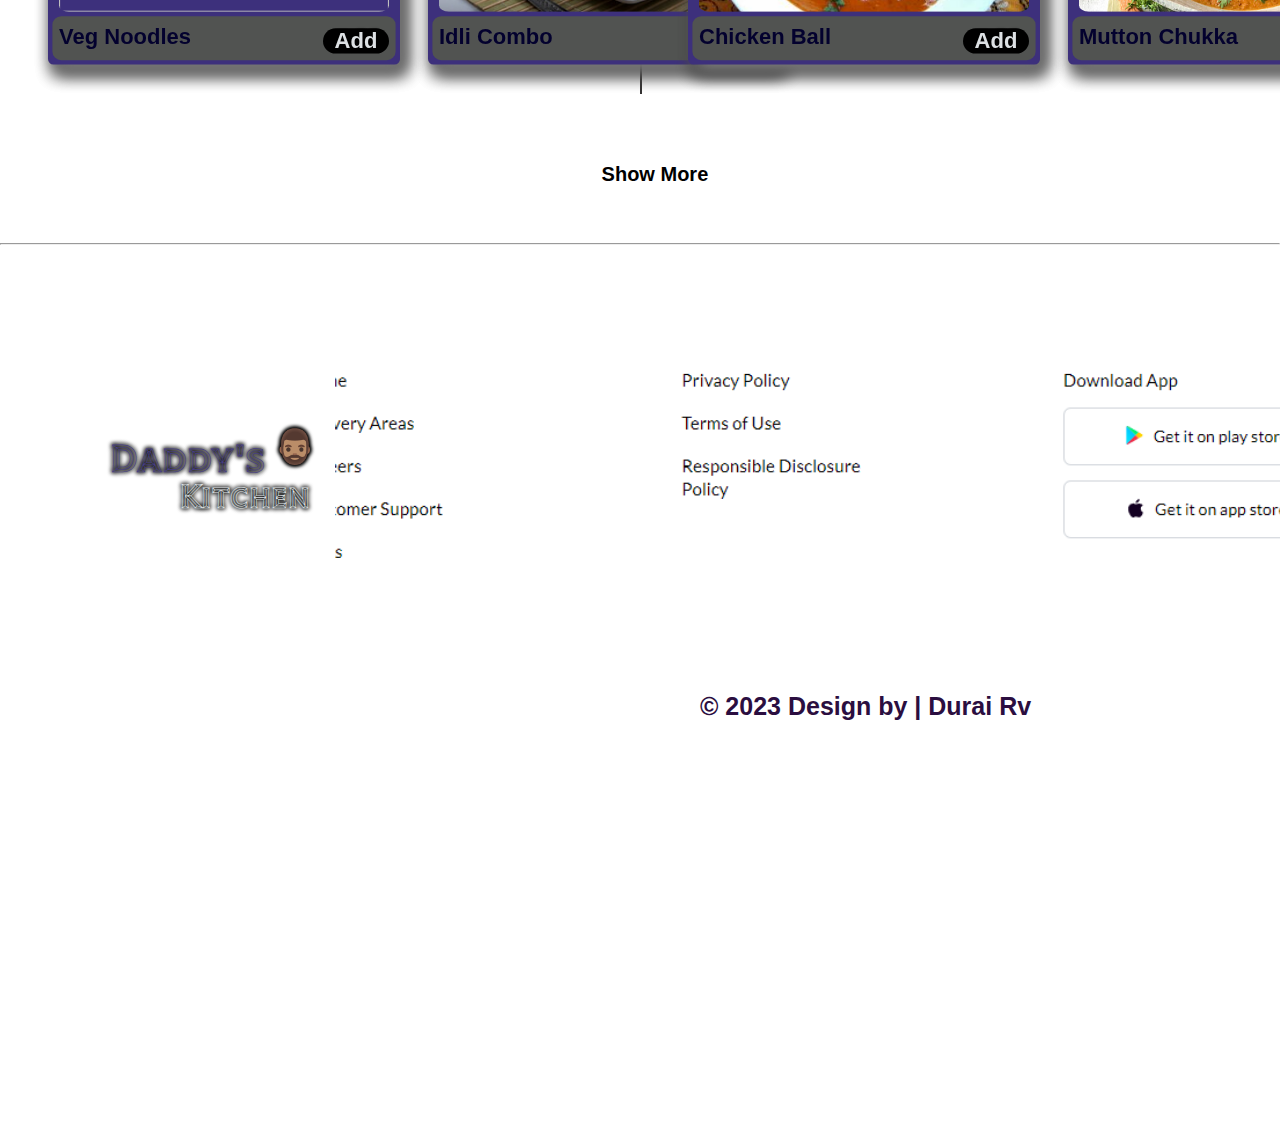
==== commit c5bc8950: "text" ====
--- a/index.html
+++ b/index.html
@@ -36,7 +36,7 @@
             <img class="p5" src="./d2.png">
     </div>
     <div class="top3">
-        <video src="D:\Rv\v1.mp4" autoplay muted loop></video>
+        <video src="./v1.mp4" autoplay muted loop></video>
             <p class="v1">
             <p class="a1">Daddy's<sup>🧔🏽‍♂️</sup><br><span class="a2">Kitchen</span></p>
             <h class="a3">15-Min Food Delivery</h>
@@ -46,12 +46,12 @@
     </div>
     <div class="top4">
         <div class="veg">
-            <img class="logo" src="D:\Rv\vl.png">
-            <video class="vegv" src="D:\Rv\vv.mp4"autoplay muted loop></video>
+            <img class="logo" src="./vl.png">
+            <video class="vegv" src="./vv.mp4"autoplay muted loop></video>
         </div>
         <div class="nonveg">
-            <img class="logo1" src="D:\Rv\nl.png">
-            <video class="nveg" src="D:\Rv\nv.mp4"autoplay muted loop></video></video>
+            <img class="logo1" src="./nl.png">
+            <video class="nveg" src="./nv.mp4"autoplay muted loop></video></video>
         </div>
     </div>
     <div class="ver"></div>
@@ -61,144 +61,144 @@
     </div>
     <div class="top5">
         <div class="hr">
-            <img src="D:\Rv\z1.jpg">
+            <img src="./z1.jpg">
             <div class="t5"><p class="d1">Idli   (1Ps)<h2 class="add">Add</h2></p>
             <button class="f1"> Rs. 20</button></div>
         </div>
         <div class="hr">
-            <img src="D:\Rv\z2.jpg">
+            <img src="./z2.jpg">
             <div class="t5"><p class="d1">Dosai   (1Ps)<h2 class="add">Add</h2></p>
             <button class="f1"> Rs. 49</button></div>
         </div>
         <div class="hr">
-            <img src="D:\Rv\z3.jpg">
+            <img src="./z3.jpg">
             <div class="t5"><p class="d1">Veg Meal Combo<h2 class="add">Add</h2></p>
             <button class="f1"> Rs. 99</button></div>
         </div>
         <div class="hr">
-            <img src="D:\Rv\z4.jpg">
+            <img src="./z4.jpg">
             <div class="t5"><p class="d1">Veg Biryani<h2 class="add">Add</h2></p>
             <button class="f1">Rs.109</button></div>
         </div>
         <div class="hr">
-            <img src="D:\Rv\z5.jpg">
+            <img src="./z5.jpg">
             <div class="t5"><p class="d1">Idiyappam   (1Ps)<h2 class="add">Add</h2></p>
             <button class="f1">Rs. 15</button></div>
         </div>
         <div class="hr">
-            <img src="D:\Rv\z6.jpg">
+            <img src="./z6.jpg">
             <div class="t5"><p class="d1">Chapati Combo<h2 class="add">Add</h2></p>
             <button class="f1">Rs.109</button></div>
         </div>
         <div class="hr">
-            <img src="D:\Rv\z7.jpg">
+            <img src="./z7.jpg">
             <div class="t5"><p class="d1">Lemon Rice<h2 class="add">Add</h2></p>
             <button class="f1">Rs. 49</button></div>
         </div>
         <div class="hr">
-            <img src="D:\Rv\z8.jpg">
+            <img src="./z8.jpg">
             <div class="t5"><p class="d1">Puttu   (1Ps)<h2 class="add">Add</h2></p>
             <button class="f1">Rs. 39</button></div>
         </div>
         <div class="hr">
-            <img src="D:\Rv\z9.jpg">
+            <img src="./z9.jpg">
             <div class="t5"><p class="d1">Vegetable Kabobs   (1Ps)<h2 class="add">Add</h2></p>
             <button class="f1">Rs. 49</button></div>
         </div>
         <div class="hr">
-            <img src="D:\Rv\z10.jpg">
+            <img src="./z10.jpg">
             <div class="t5"><p class="d1">Mini Meal<h2 class="add">Add</h2></p>
             <button class="f1">Rs. 79</button></div>
         </div>
         <div class="hr">
-            <img src="D:\Rv\z11.jpg">
+            <img src="./z11.jpg">
             <div class="t5"><p class="d1">Veg Pizza<h2 class="add">Add</h2></p>
             <button class="f1">Rs.109</button></div>
         </div>
         <div class="hr">
-            <img src="D:\Rv\z12.jpg">
+            <img src="./z12.jpg">
             <div class="t5"><p class="d1">Appam   (1Ps)<h2 class="add">Add</h2></p>
             <button class="f1">Rs. 29</button></div>
         </div>
         <div class="hr">
-            <img src="D:\Rv\z13.jpg">
+            <img src="./z13.jpg">
             <div class="t5"><p class="d1">Veg Noodles<h2 class="add">Add</h2></p>
             <button class="f1">Rs.129</button></div>
         </div>
         <div class="hr">
-            <img src="D:\Rv\z14.jpg">
+            <img src="./z14.jpg">
             <div class="t5"><p class="d1">Idli Combo<h2 class="add">Add</h2></p>
             <button class="f1">Rs. 69</button></div>
         </div>
     </div>
     <div class="top6">
         <div class="hr">
-            <img src="D:\Rv\c1.jpg">
+            <img src="./c1.jpg">
             <div class="t6"><p class="d1">Chicken Biryani<h2 class="add">Add</h2></p>
             <button class="f1">Rs.149</button></div>
         </div>
         <div class="hr">
-            <img src="D:\Rv\c2.jpg">
+            <img src="./c2.jpg">
             <div class="t6"><p class="d1">Parota   (1Ps)<h2 class="add">Add</h2></p>
             <button class="f1">Rs. 20</button></div>
         </div>
         <div class="hr">
-            <img src="D:\Rv\c3.jpg">
+            <img src="./c3.jpg">
             <div class="t6"><p class="d1">Prawn Fry<h2 class="add">Add</h2></p>
             <button class="f1">Rs.129</button></div>
         </div>
         <div class="hr">
-            <img src="D:\Rv\c4.jpg">
+            <img src="./c4.jpg">
             <div class="t6"><p class="d1">Grill Chicken   (full)<h2 class="add">Add</h2></p>
             <button class="f1">Rs.399</button></div>
         </div>
         <div class="hr">
-            <img src="D:\Rv\c5.jpg">
+            <img src="./c5.jpg">
             <div class="t6"><p class="d1">Mutton Biryani<h2 class="add">Add</h2></p>
             <button class="f1">Rs.249</button></div>
         </div>
         <div class="hr">
-            <img src="D:\Rv\c6.jpg">
+            <img src="./c6.jpg">
             <div class="t6"><p class="d1">Fish Fry<h2 class="add">Add</h2></p>
             <button class="f1">Rs.149</button></div>
         </div>
         <div class="hr">
-            <img src="D:\Rv\c7.jpg">
+            <img src="./c7.jpg">
             <div class="t6"><p class="d1">Pepper Mutton<h2 class="add">Add</h2></p>
             <button class="f1">Rs.179</button></div>
         </div>
         <div class="hr">
-            <img src="D:\Rv\c8.jpg">
+            <img src="./c8.jpg">
             <div class="t6"><p class="d1">Chicken Curry<h2 class="add">Add</h2></p>
             <button class="f1">Rs.149</button></div>
         </div>
         <div class="hr">
-            <img src="D:\Rv\c9.jpg">
+            <img src="./c9.jpg">
             <div class="t6"><p class="d1">Tandoori Chicken   (full)<h2 class="add">Add</h2></p>
             <button class="f1">Rs.399</button></div>
         </div>
         <div class="hr">
-            <img src="D:\Rv\c10.jpg">
+            <img src="./c10.jpg">
             <div class="t6"><p class="d1">Chicken Vindaloo<h2 class="add">Add</h2></p>
             <button class="f1">Rs.199</button></div>
         </div>
         <div class="hr">
-            <img src="D:\Rv\c11.jpg">
+            <img src="./c11.jpg">
             <div class="t6"><p class="d1">HYD Biryani<h2 class="add">Add</h2></p>
             <button class="f1">Rs.169</button></div>
         </div>
         <div class="hr">
-            <img src="D:\Rv\c12.jpg">
+            <img src="./c12.jpg">
             <div class="t6"><p class="d1">Pepper Prawn<h2 class="add">Add</h2></p>
             <button class="f1">Rs.159</button></div>
         </div>
         <div class="hr">
-            <img src="D:\Rv\c13.jpg">
+            <img src="./c13.jpg">
             <div class="t6"><p class="d1">Chicken Ball<h2 class="add">Add</h2></p>
             <button class="f1">Rs.199</button></div>
         </div>
         <div class="hr">
-            <img src="D:\Rv\c14.jpg">
+            <img src="./c14.jpg">
             <div class="t6"><p class="d1">Mutton Chukka<h2 class="add">Add</h2></p>
             <button class="f1">Rs.229</button></div>
         </div>
@@ -214,7 +214,7 @@
         <i class="fa-brands fa-facebook"></i>
         <i class="fa-brands fa-linkedin"></i></div>
     </div>
-    <img class="screen" src="D:\Rv\e1.png">
+    <img class="screen" src="./e1.png">
     <p class="text4"> &copy;  2023   Design  by  |  Durai  Rv</p>
 
 </div>
